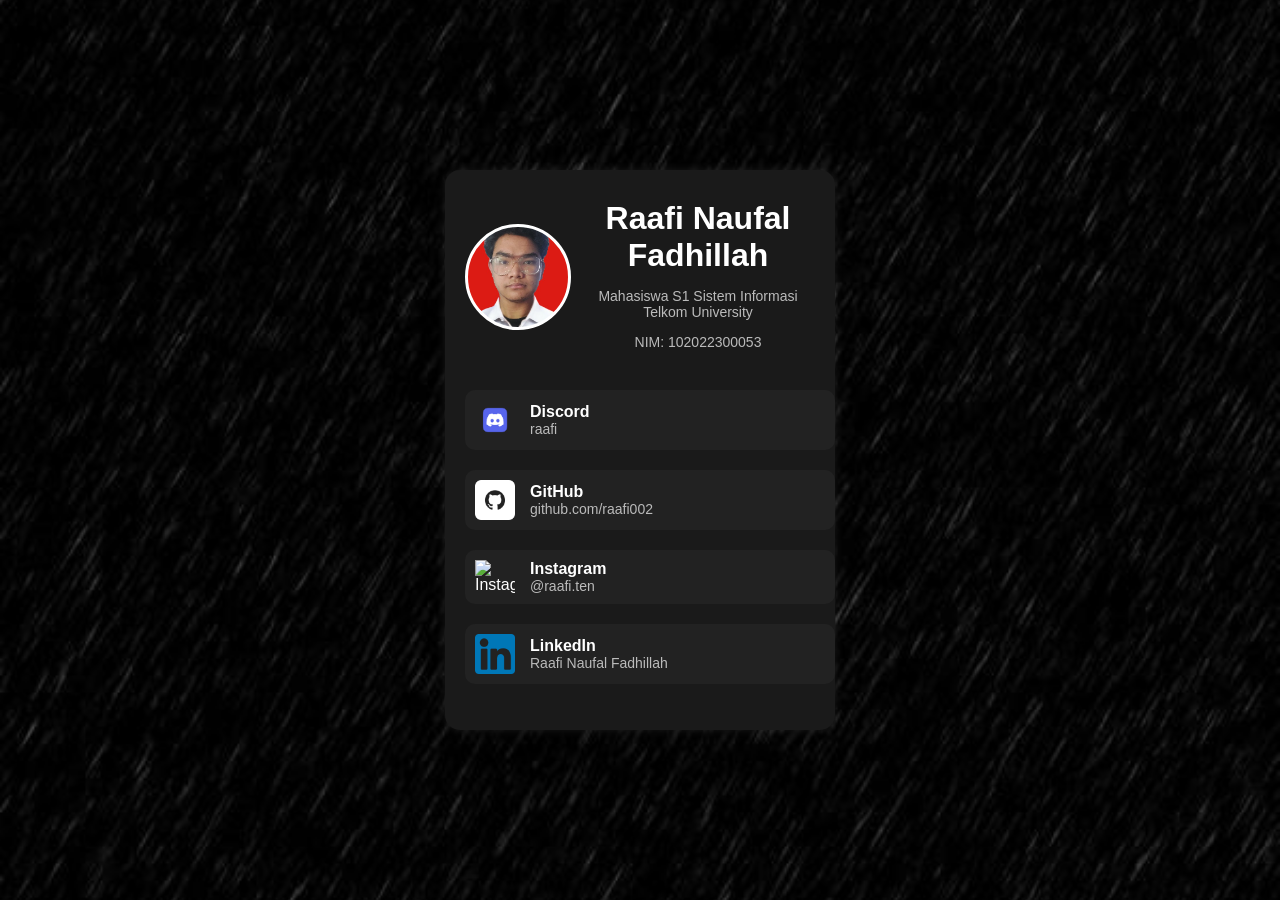
==== index.html @ d80d8ede "commit" ====
<!DOCTYPE html>
<html lang="id">
<head>
    <meta charset="UTF-8">
    <meta name="viewport" content="width=device-width, initial-scale=1.0">
    <title>Personal Web</title>
    <link rel="icon" href="favicon.ico" type="image/x-icon">
    <style>
        body {
            font-family: Arial, sans-serif;
            text-align: center;
            background: url('background.jpg') center/cover no-repeat;
            color: #ffffff;
            display: flex;
            justify-content: center;
            align-items: center;
            height: 100vh;
            margin: 0;
            overflow: hidden;
        }
        .container {
            width: 350px;
            background: #1a1a1a;
            border-radius: 15px;
            padding: 20px;
            box-shadow: 0 0 10px rgba(255, 255, 255, 0.1);
            text-align: center;
        }
        .profile-img {
            width: 100px;
            height: 100px;
            border-radius: 50%;
            background: url('foto.jpg') center/cover;
            display: inline-block;
            border: 3px solid #ffffff;
            margin-right: 10px;
            flex-shrink: 0;
        }
        .profile-container {
            display: flex;
            align-items: center;
            justify-content: center;
            flex-direction: row;
        }
        h1 {
            margin: 10px 0;
        }
        p {
            font-size: 14px;
            color: #bbb;
        }
        .social-icons {
            list-style: none;
            padding: 0;
            display: flex;
            flex-direction: column;
            align-items: stretch;
        }
        .social-icons li {
            background: #222;
            margin: 10px 0;
            padding: 10px;
            border-radius: 10px;
            display: flex;
            align-items: center;
            text-align: left;
            width: 100%;
        }
        .social-icons a {
            text-decoration: none;
            color: #ffffff;
            font-size: 16px;
            display: flex;
            align-items: center;
            width: 100%;
        }
        .social-icons img {
            width: 40px;
            margin-right: 15px;
            flex-shrink: 0;
        }
        .social-icons div {
            display: flex;
            flex-direction: column;
            justify-content: center;
        }
        .social-icons span {
            font-size: 14px;
            color: #bbb;
        }
    </style>
</head>
<body>
    <div class="container">
        <div class="profile-container">
            <div class="profile-img"></div>
            <div>
                <h1>Raafi Naufal Fadhillah</h1>
                <p>Mahasiswa S1 Sistem Informasi Telkom University</p>
                <p>NIM: 102022300053</p>
            </div>
        </div>
        <ul class="social-icons">
            <li>
                <a href="https://discord.com/users/391291149752729602" target="_blank">
                    <img src="discord.png" alt="Discord">
                    <div>
                        <strong>Discord</strong>
                        <span>raafi</span>
                    </div>
                </a>
            </li>
            <li>
                <a href="https://github.com/Raafi002" target="_blank">
                    <img src="github.png" alt="GitHub">
                    <div>
                        <strong>GitHub</strong>
                        <span>github.com/raafi002</span>
                    </div>
                </a>
            </li>
            <li>
                <a href="https://www.instagram.com/raafi.ten/" target="_blank">
                    <img src="instagram.png" alt="Instagram">
                    <div>
                        <strong>Instagram</strong>
                        <span>@raafi.ten</span>
                    </div>
                </a>
            </li>
            <li>
                <a href="https://www.linkedin.com/in/raafi-naufal-fadhillah-3a68b7286/" target="_blank">
                    <img src="linkedin.png" alt="LinkedIn">
                    <div>
                        <strong>LinkedIn</strong>
                        <span>Raafi Naufal Fadhillah</span>
                    </div>
                </a>
            </li>
        </ul>
    </div>
</body>
</html>
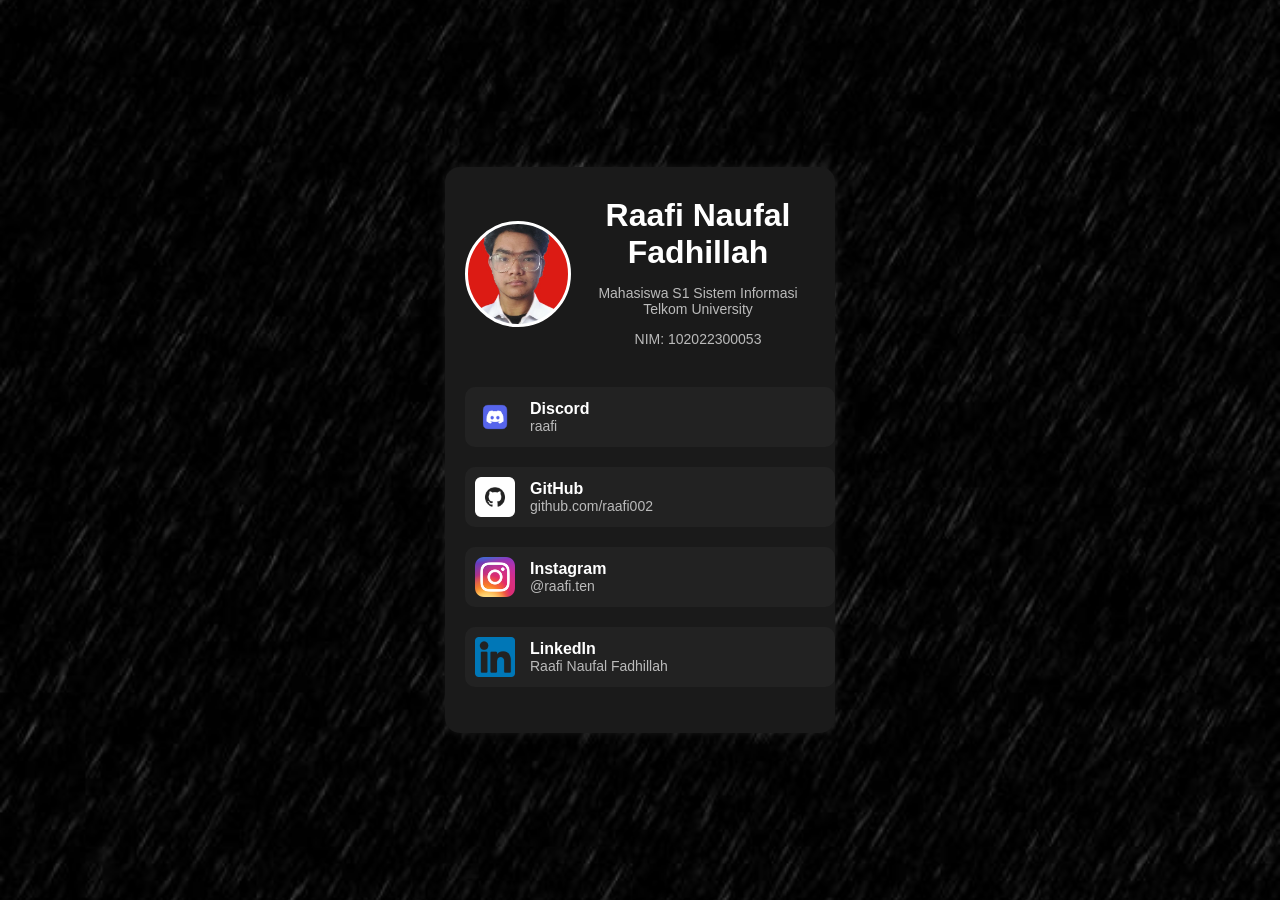
==== commit 018f56bb: "commit" ====
--- a/index.html
+++ b/index.html
@@ -5,90 +5,7 @@
     <meta name="viewport" content="width=device-width, initial-scale=1.0">
     <title>Personal Web</title>
     <link rel="icon" href="favicon.ico" type="image/x-icon">
-    <style>
-        body {
-            font-family: Arial, sans-serif;
-            text-align: center;
-            background: url('background.jpg') center/cover no-repeat;
-            color: #ffffff;
-            display: flex;
-            justify-content: center;
-            align-items: center;
-            height: 100vh;
-            margin: 0;
-            overflow: hidden;
-        }
-        .container {
-            width: 350px;
-            background: #1a1a1a;
-            border-radius: 15px;
-            padding: 20px;
-            box-shadow: 0 0 10px rgba(255, 255, 255, 0.1);
-            text-align: center;
-        }
-        .profile-img {
-            width: 100px;
-            height: 100px;
-            border-radius: 50%;
-            background: url('foto.jpg') center/cover;
-            display: inline-block;
-            border: 3px solid #ffffff;
-            margin-right: 10px;
-            flex-shrink: 0;
-        }
-        .profile-container {
-            display: flex;
-            align-items: center;
-            justify-content: center;
-            flex-direction: row;
-        }
-        h1 {
-            margin: 10px 0;
-        }
-        p {
-            font-size: 14px;
-            color: #bbb;
-        }
-        .social-icons {
-            list-style: none;
-            padding: 0;
-            display: flex;
-            flex-direction: column;
-            align-items: stretch;
-        }
-        .social-icons li {
-            background: #222;
-            margin: 10px 0;
-            padding: 10px;
-            border-radius: 10px;
-            display: flex;
-            align-items: center;
-            text-align: left;
-            width: 100%;
-        }
-        .social-icons a {
-            text-decoration: none;
-            color: #ffffff;
-            font-size: 16px;
-            display: flex;
-            align-items: center;
-            width: 100%;
-        }
-        .social-icons img {
-            width: 40px;
-            margin-right: 15px;
-            flex-shrink: 0;
-        }
-        .social-icons div {
-            display: flex;
-            flex-direction: column;
-            justify-content: center;
-        }
-        .social-icons span {
-            font-size: 14px;
-            color: #bbb;
-        }
-    </style>
+    <link rel="stylesheet" href="style.css">
 </head>
 <body>
     <div class="container">
@@ -121,7 +38,7 @@
             </li>
             <li>
                 <a href="https://www.instagram.com/raafi.ten/" target="_blank">
-                    <img src="instagram.png" alt="Instagram">
+                    <img src="Instagram.png" alt="Instagram">
                     <div>
                         <strong>Instagram</strong>
                         <span>@raafi.ten</span>
@@ -140,4 +57,4 @@
         </ul>
     </div>
 </body>
-</html>+</html>
--- a/style.css
+++ b/style.css
@@ -0,0 +1,93 @@
+body {
+    font-family: Arial, sans-serif;
+    text-align: center;
+    background: url('background.jpg') center/cover no-repeat;
+    color: #ffffff;
+    display: flex;
+    justify-content: center;
+    align-items: center;
+    height: 100vh;
+    margin: 0;
+    overflow: hidden;
+}
+
+.container {
+    width: 350px;
+    background: #1a1a1a;
+    border-radius: 15px;
+    padding: 20px;
+    box-shadow: 0 0 10px rgba(255, 255, 255, 0.1);
+    text-align: center;
+}
+
+.profile-img {
+    width: 100px;
+    height: 100px;
+    border-radius: 50%;
+    background: url('foto.jpg') center/cover;
+    display: inline-block;
+    border: 3px solid #ffffff;
+    margin-right: 10px;
+    flex-shrink: 0;
+}
+
+.profile-container {
+    display: flex;
+    align-items: center;
+    justify-content: center;
+    flex-direction: row;
+}
+
+h1 {
+    margin: 10px 0;
+}
+
+p {
+    font-size: 14px;
+    color: #bbb;
+}
+
+.social-icons {
+    list-style: none;
+    padding: 0;
+    display: flex;
+    flex-direction: column;
+    align-items: stretch;
+}
+
+.social-icons li {
+    background: #222;
+    margin: 10px 0;
+    padding: 10px;
+    border-radius: 10px;
+    display: flex;
+    align-items: center;
+    text-align: left;
+    width: 100%;
+}
+
+.social-icons a {
+    text-decoration: none;
+    color: #ffffff;
+    font-size: 16px;
+    display: flex;
+    align-items: center;
+    width: 100%;
+}
+
+.social-icons img {
+    width: 40px;
+    margin-right: 15px;
+    flex-shrink: 0;
+}
+
+.social-icons div {
+    display: flex;
+    flex-direction: column;
+    justify-content: center;
+}
+
+.social-icons span {
+    font-size: 14px;
+    color: #bbb;
+}
